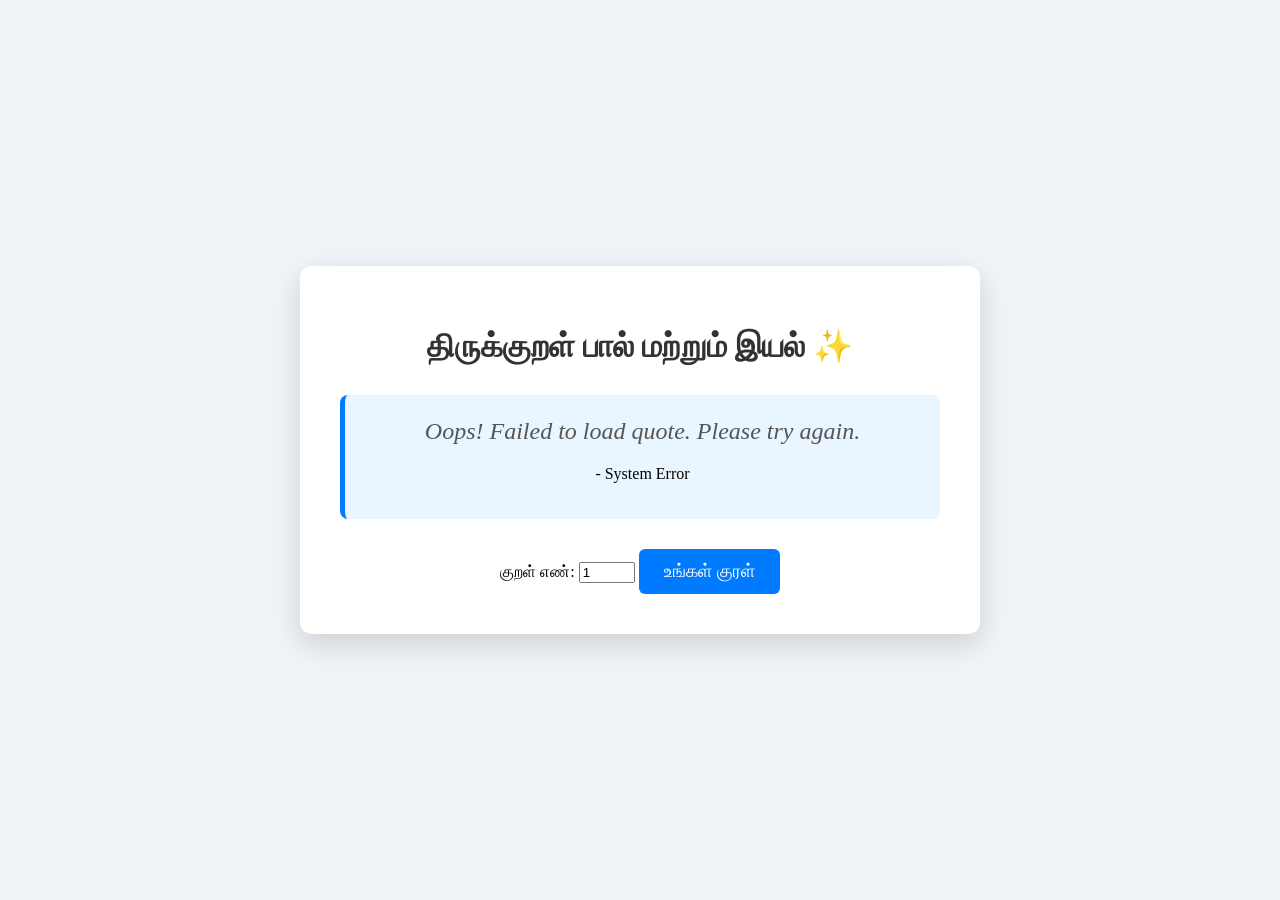
==== index.html @ 94839f15 "Add files via upload" ====
<!DOCTYPE html>
<html lang="en">
<head>
    <meta charset="UTF-8">
    <meta name="viewport" content="width=device-width, initial-scale=1.0">
    <title>Quote Generator</title>
    <link rel="stylesheet" href="style.css">
    <script type="text/javascript" src="kural_with_paal_iyal.json"></script> 
</head>
<body>
    <div class="container">
        <h1>திருக்குறள் பால் மற்றும் இயல் ✨</h1>
        
        <div class="quote-box">
            <p id="quoteText">Click the button below to fetch a Kural!</p>
            <p id="quoteAuthor" class="Author">- Tiruvalluvar</p>
        </div>
        <label for="quantity">குறள் எண்:</label>
        <input type="number" id="quantity" name="quantity" value="1" min="0" max="100" step="1">
        <button id="fetchQuoteButton">உங்கள் குரள்</button>
        
    </div>

    <script src="script.js"></script>
</body>
</html>
---- style.css ----
body {
    font-family: 'Georgia', serif;
    background-color: #f0f4f8;
    display: flex;
    justify-content: center;
    align-items: center;
    min-height: 100vh;
    margin: 0;
}

.container {
    background-color: #ffffff;
    padding: 40px;
    border-radius: 12px;
    box-shadow: 0 10px 30px rgba(0, 0, 0, 0.15);
    width: 90%;
    max-width: 600px;
    text-align: center;
}

h1 {
    color: #333;
    margin-bottom: 30px;
    font-size: 2em;
}

.quote-box {
    margin: 30px 0;
    padding: 20px;
    border-left: 5px solid #007bff; /* Primary blue color */
    background-color: #e9f5ff;
    border-radius: 8px;
}

#quoteText {
    font-size: 1.5em;
    font-style: italic;
    color: #555;
    margin: 0 0 15px 0;
    line-height: 1.4;
}

.author {
    font-size: 1.1em;
    color: #007bff;
    text-align: right;
    display: block;
    margin-top: 15px;
    font-weight: bold;
}

#fetchQuoteButton {
    padding: 12px 25px;
    border: none;
    background-color: #007bff;
    color: white;
    cursor: pointer;
    border-radius: 6px;
    font-size: 1.1em;
    transition: background-color 0.3s, transform 0.1s;
}

#fetchQuoteButton:hover {
    background-color: #0056b3;
}

#fetchQuoteButton:active {
    transform: scale(0.98);
}
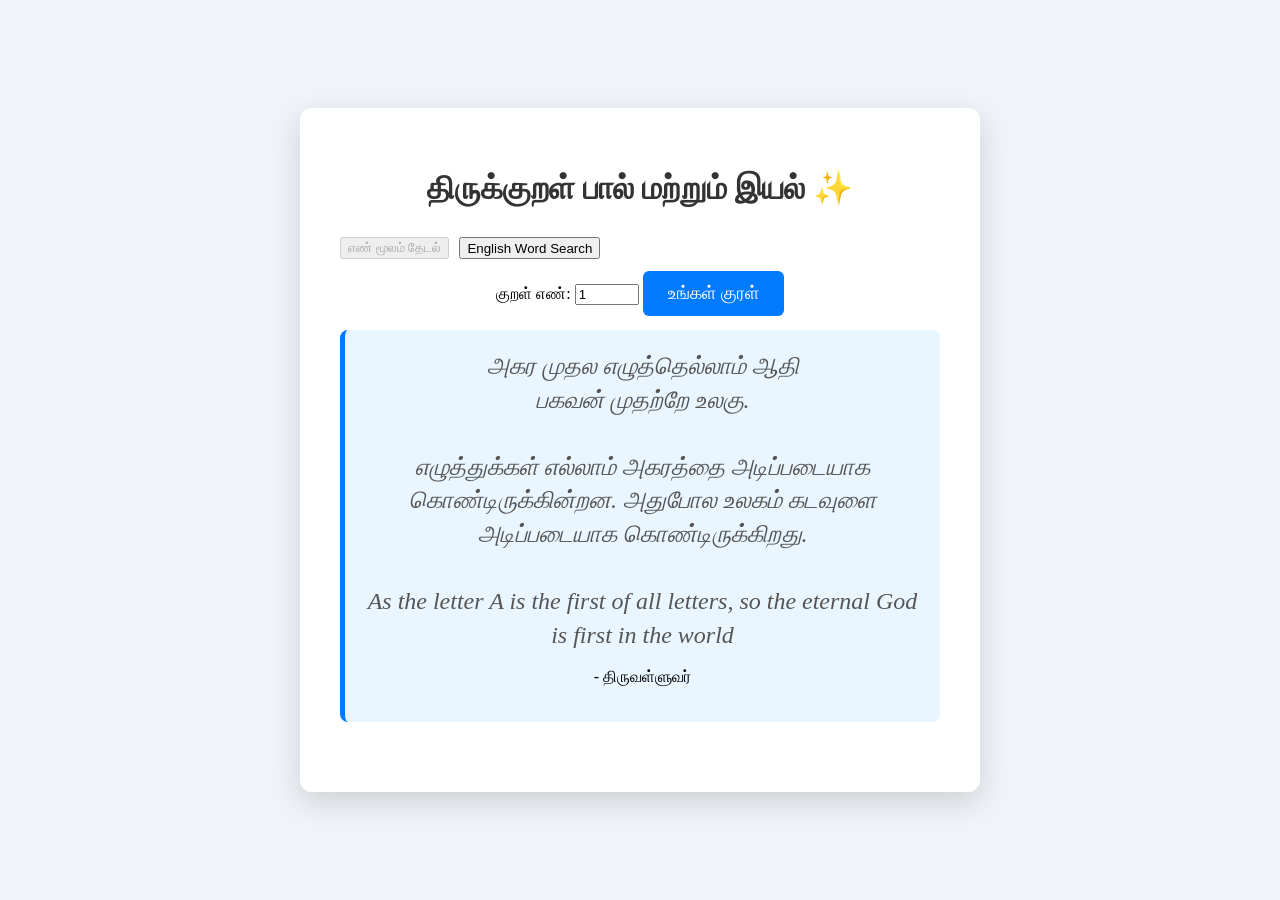
==== commit a0f7dcd1: "Add files via upload" ====
--- a/index.html
+++ b/index.html
@@ -1,26 +1,49 @@
 <!DOCTYPE html>
-<html lang="en">
+<html lang="ta">
 <head>
-    <meta charset="UTF-8">
-    <meta name="viewport" content="width=device-width, initial-scale=1.0">
-    <title>Quote Generator</title>
-    <link rel="stylesheet" href="style.css">
-    <script type="text/javascript" src="kural_with_paal_iyal.json"></script> 
+  <meta charset="UTF-8" />
+  <meta name="viewport" content="width=device-width, initial-scale=1.0" />
+  <title>திருக்குறள் Search</title>
+  <link rel="stylesheet" href="style.css" />
+   <script type="text/javascript" src="kural_with_paal_iyal_with_athikaram.json"></script>
 </head>
+
 <body>
-    <div class="container">
-        <h1>திருக்குறள் பால் மற்றும் இயல் ✨</h1>
-        
-        <div class="quote-box">
-            <p id="quoteText">Click the button below to fetch a Kural!</p>
-            <p id="quoteAuthor" class="Author">- Tiruvalluvar</p>
-        </div>
-        <label for="quantity">குறள் எண்:</label>
-        <input type="number" id="quantity" name="quantity" value="1" min="0" max="100" step="1">
-        <button id="fetchQuoteButton">உங்கள் குரள்</button>
-        
+  <div class="container">
+    <h1>திருக்குறள் பால் மற்றும் இயல் ✨</h1>
+
+    <!-- Tabs -->
+    <div style="display:flex; gap:10px; margin: 12px 0;">
+      <button id="tabNumber" type="button">எண் மூலம் தேடல்</button>
+      <button id="tabWord" type="button">English Word Search</button>
     </div>
 
-    <script src="script.js"></script>
+    <!-- Number Search -->
+    <div id="panelNumber">
+      <label for="quantity">குறள் எண்:</label>
+      <input type="number" id="quantity" name="quantity" value="1" min="1" max="1330" step="1" />
+      <button id="fetchQuoteButton" type="button">உங்கள் குரள்</button>
+    </div>
+
+    <!-- Word Search -->
+    <div id="panelWord" style="display:none; margin-top: 10px;">
+      <label for="wordQuery">Search word (English):</label>
+      <input type="text" id="wordQuery" placeholder="minister" />
+      <button id="searchWordButton" type="button">Search</button>
+
+      <div style="margin-top:12px;">
+        <div id="matchCount" style="margin-bottom:8px;"></div>
+        <div id="resultsNumbers" style="display:flex; gap:8px; flex-wrap:wrap;"></div>
+      </div>
+    </div>
+
+    <!-- Output -->
+    <div class="quote-box" style="margin-top: 14px;">
+      <p id="quoteText">Loading…</p>
+      <p id="quoteAuthor" class="Author">- திருவள்ளுவர்</p>
+    </div>
+  </div>
+
+  <script src="script.js"></script>
 </body>
-</html>+</html>
